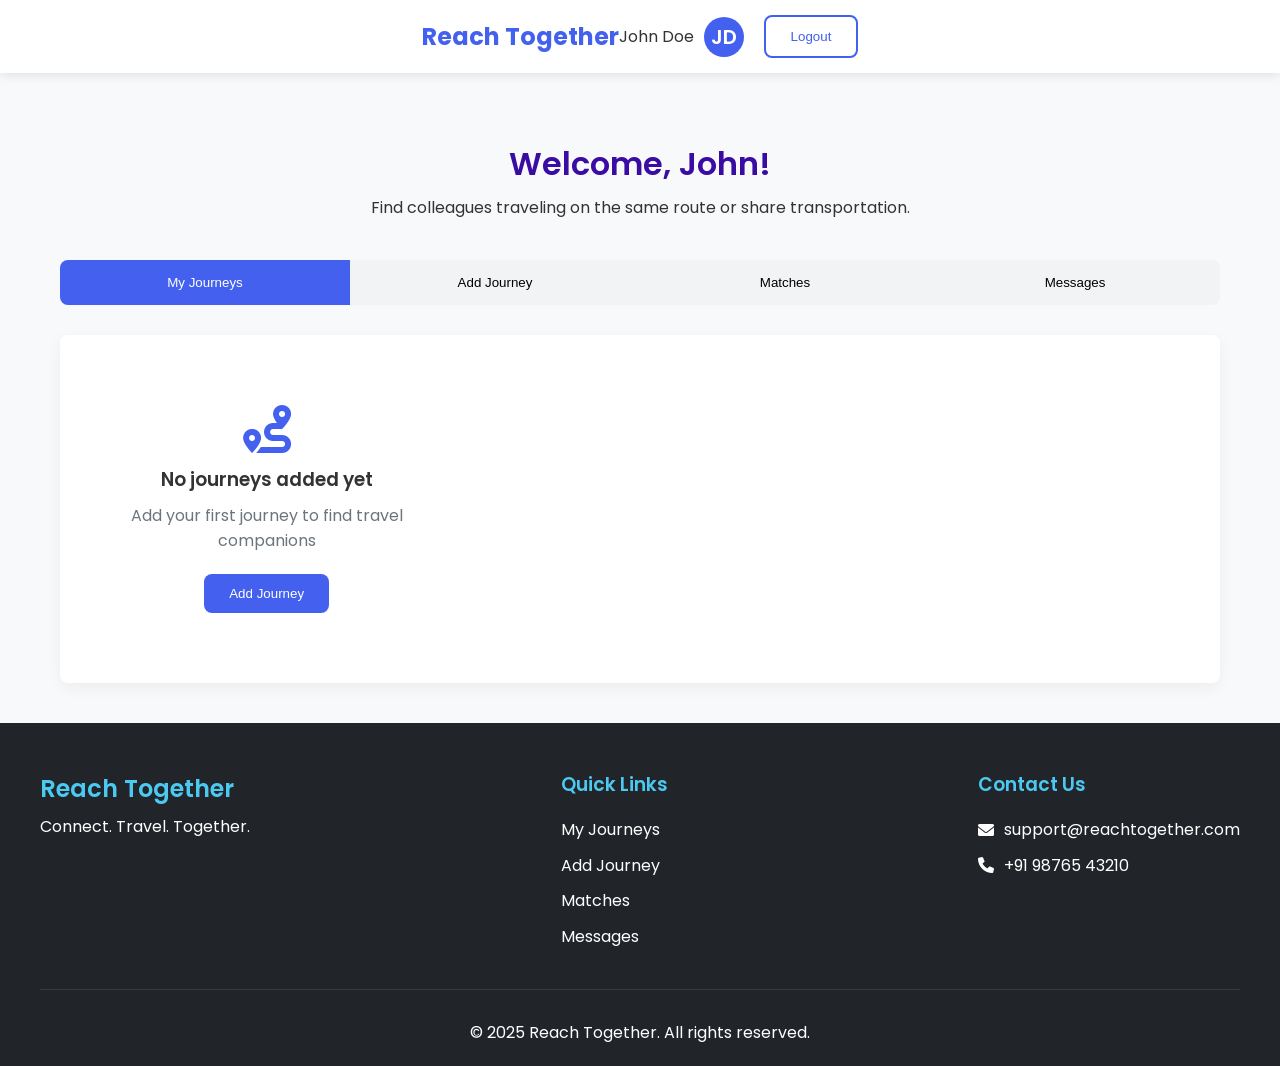
==== dashboard.html @ 0765d07a "added" ====
<!DOCTYPE html>
<html lang="en">
<head>
    <meta charset="UTF-8">
    <meta name="viewport" content="width=device-width, initial-scale=1.0">
    <title>Dashboard | Reach Together</title>
    <link rel="stylesheet" href="styles.css">
    <link rel="stylesheet" href="dashboard.css">
    <link rel="stylesheet" href="https://cdnjs.cloudflare.com/ajax/libs/font-awesome/6.0.0-beta3/css/all.min.css">
</head>
<body>
    <header class="dashboard-header">
        <div class="container">
            <nav>
                <div class="logo">
                    <h1>Reach Together</h1>
                </div>
                <div class="user-menu">
                    <div class="user-info">
                        <span id="userNameDisplay">John Doe</span>
                        <div class="user-avatar" id="userAvatar">JD</div>
                    </div>
                    <button id="logoutBtn" class="secondary-btn">Logout</button>
                </div>
            </nav>
        </div>
    </header>

    <main class="dashboard-main">
        <div class="container">
            <div class="dashboard-welcome">
                <h1>Welcome, <span id="welcomeName">John</span>!</h1>
                <p>Find colleagues traveling on the same route or share transportation.</p>
            </div>
            
            <div class="dashboard-tabs">
                <button class="tab-btn active" data-tab="my-journeys">My Journeys</button>
                <button class="tab-btn" data-tab="add-journey">Add Journey</button>
                <button class="tab-btn" data-tab="matches">Matches</button>
                <button class="tab-btn" data-tab="messages">Messages</button>
            </div>
            
            <div class="tab-content-container">
                <!-- My Journeys Tab -->
                <div class="tab-content active" id="my-journeys">
                    <div class="journey-list" id="journeyList">
                        <div class="empty-state">
                            <i class="fas fa-route"></i>
                            <h3>No journeys added yet</h3>
                            <p>Add your first journey to find travel companions</p>
                            <button class="primary-btn" id="addFirstJourneyBtn">Add Journey</button>
                        </div>
                        <!-- Journey cards will be added here dynamically -->
                    </div>
                </div>
                
                <!-- Add Journey Tab -->
                <div class="tab-content" id="add-journey">
                    <h2>Add New Journey</h2>
                    <form id="journeyForm">
                        <div class="form-group">
                            <label for="journeyType">Journey Type</label>
                            <select id="journeyType" required>
                                <option value="train">Train</option>
                                <option value="bus">Bus</option>
                                <option value="flight">Flight</option>
                            </select>
                        </div>
                        
                        <div class="form-group" id="pnrGroup">
                            <label for="pnrNumber">PNR Number</label>
                            <input type="text" id="pnrNumber" placeholder="Enter your PNR">
                            <small>For train journeys, this helps find exact matches</small>
                        </div>
                        
                        <div class="form-row">
                            <div class="form-group">
                                <label for="fromLocation">From</label>
                                <input type="text" id="fromLocation" required placeholder="Departure location">
                            </div>
                            
                            <div class="form-group">
                                <label for="toLocation">To</label>
                                <input type="text" id="toLocation" required placeholder="Arrival location">
                            </div>
                        </div>
                        
                        <div class="form-row">
                            <div class="form-group">
                                <label for="departureDate">Departure Date</label>
                                <input type="date" id="departureDate" required>
                            </div>
                            
                            <div class="form-group">
                                <label for="departureTime">Departure Time</label>
                                <input type="time" id="departureTime" required>
                            </div>
                        </div>
                        
                        <div class="form-group">
                            <label for="travelPreferences">Travel Preferences</label>
                            <div class="checkbox-group">
                                <label>
                                    <input type="checkbox" id="shareAuto"> 
                                    Willing to share auto/cab to/from station
                                </label>
                                <label>
                                    <input type="checkbox" id="womenOnly"> 
                                    Prefer women-only travel companion
                                </label>
                                <label>
                                    <input type="checkbox" id="luggageHelp"> 
                                    Need help with luggage
                                </label>
                            </div>
                        </div>
                        
                        <div class="form-group">
                            <label for="additionalNotes">Additional Notes</label>
                            <textarea id="additionalNotes" rows="3" placeholder="Add any additional information"></textarea>
                        </div>
                        
                        <button type="submit" class="primary-btn">Add Journey</button>
                    </form>
                </div>
                
                <!-- Matches Tab -->
                <div class="tab-content" id="matches">
                    <div class="filters">
                        <div class="filter-group">
                            <label>Journey Type</label>
                            <select id="matchFilterType">
                                <option value="all">All</option>
                                <option value="train">Train</option>
                                <option value="bus">Bus</option>
                                <option value="flight">Flight</option>
                            </select>
                        </div>
                        <div class="filter-group">
                            <label>Sort By</label>
                            <select id="matchSortBy">
                                <option value="date">Date</option>
                                <option value="match">Match %</option>
                            </select>
                        </div>
                    </div>
                    
                    <div class="matches-list" id="matchesList">
                        <div class="empty-state">
                            <i class="fas fa-user-friends"></i>
                            <h3>No matches found</h3>
                            <p>Add a journey first to find potential matches</p>
                        </div>
                        <!-- Match cards will be added here dynamically -->
                    </div>
                </div>
                
                <!-- Messages Tab -->
                <div class="tab-content" id="messages">
                    <div class="messages-container">
                        <div class="contacts-list">
                            <div class="contacts-header">
                                <h3>Contacts</h3>
                                <div class="search-box">
                                    <input type="text" placeholder="Search contacts">
                                    <i class="fas fa-search"></i>
                                </div>
                            </div>
                            
                            <div class="contacts" id="contactsList">
                                <div class="empty-state">
                                    <i class="fas fa-envelope"></i>
                                    <h3>No contacts yet</h3>
                                    <p>Your matched contacts will appear here</p>
                                </div>
                                <!-- Contact cards will be added here dynamically -->
                            </div>
                        </div>
                        
                        <div class="chat-area">
                            <div class="chat-header">
                                <h3>Select a contact to start chatting</h3>
                            </div>
                            
                            <div class="chat-messages" id="chatMessages">
                                <!-- Messages will be added here dynamically -->
                            </div>
                            
                            <div class="chat-input">
                                <textarea placeholder="Type a message..." id="messageInput"></textarea>
                                <button id="sendMessageBtn" class="primary-btn">
                                    <i class="fas fa-paper-plane"></i>
                                </button>
                            </div>
                        </div>
                    </div>
                </div>
            </div>
        </div>
    </main>

    <footer>
        <div class="footer-content">
            <div class="footer-logo">
                <h2>Reach Together</h2>
                <p>Connect. Travel. Together.</p>
            </div>
            <div class="footer-links">
                <h3>Quick Links</h3>
                <ul>
                    <li><a href="#my-journeys">My Journeys</a></li>
                    <li><a href="#add-journey">Add Journey</a></li>
                    <li><a href="#matches">Matches</a></li>
                    <li><a href="#messages">Messages</a></li>
                </ul>
            </div>
            <div class="footer-contact">
                <h3>Contact Us</h3>
                <p><i class="fas fa-envelope"></i> support@reachtogether.com</p>
                <p><i class="fas fa-phone"></i> +91 98765 43210</p>
            </div>
        </div>
        <div class="footer-bottom">
            <p>&copy; 2025 Reach Together. All rights reserved.</p>
        </div>
    </footer>

    <script src="dashboard.js"></script>
</body>
</html>
---- styles.css ----
/* Global Styles */
@import url('https://fonts.googleapis.com/css2?family=Poppins:wght@300;400;500;600;700&display=swap');

:root {
    --primary-color: #4361ee;
    --secondary-color: #3a0ca3;
    --accent-color: #4cc9f0;
    --text-dark: #333333;
    --text-light: #ffffff;
    --background-light: #f8f9fa;
    --background-dark: #212529;
    --success-color: #2ecc71;
    --danger-color: #e74c3c;
    --warning-color: #f39c12;
    --gray-light: #f1f3f5;
    --gray-medium: #ced4da;
    --gray-dark: #6c757d;
    --border-radius: 8px;
    --transition: all 0.3s ease;
}

* {
    margin: 0;
    padding: 0;
    box-sizing: border-box;
}

body {
    font-family: 'Poppins', sans-serif;
    line-height: 1.6;
    color: var(--text-dark);
    background-color: var(--background-light);
}

a {
    text-decoration: none;
    color: var(--primary-color);
    transition: var(--transition);
}

ul {
    list-style: none;
}

h1, h2, h3, h4 {
    font-weight: 600;
    line-height: 1.3;
}

section {
    padding: 80px 20px;
}

.container {
    max-width: 1200px;
    margin: 0 auto;
    padding: 0 20px;
}

/* Navigation */
header {
    background-color: var(--text-light);
    box-shadow: 0 2px 10px rgba(0, 0, 0, 0.1);
    position: sticky;
    top: 0;
    z-index: 1000;
}

nav {
    display: flex;
    justify-content: space-between;
    align-items: center;
    padding: 15px 50px;
    max-width: 1400px;
    margin: 0 auto;
}

.logo h1 {
    color: var(--primary-color);
    font-size: 24px;
    font-weight: 700;
}

.nav-links {
    display: flex;
    gap: 30px;
}

.nav-links a {
    color: var(--text-dark);
    font-weight: 500;
}

.nav-links a:hover,
.nav-links a.active {
    color: var(--primary-color);
}

.login-btn, .signup-btn {
    padding: 8px 20px;
    border-radius: var(--border-radius);
    font-weight: 500;
}

.login-btn {
    color: var(--primary-color);
    border: 2px solid var(--primary-color);
}

.signup-btn {
    background-color: var(--primary-color);
    color: var(--text-light) !important;
}

.login-btn:hover {
    background-color: rgba(67, 97, 238, 0.1);
}

.signup-btn:hover {
    background-color: var(--secondary-color);
}

.burger {
    display: none;
    cursor: pointer;
}

.burger div {
    width: 25px;
    height: 3px;
    background-color: var(--text-dark);
    margin: 5px;
    transition: var(--transition);
}

/* Hero Section */
.hero {
    display: flex;
    align-items: center;
    justify-content: space-between;
    min-height: calc(100vh - 70px);
    padding: 0 50px;
    background: linear-gradient(to right, #f8f9fa, #e9ecef);
}

.hero-content {
    flex: 1;
    max-width: 600px;
}

.hero-content h1 {
    font-size: 48px;
    color: var(--secondary-color);
    margin-bottom: 10px;
}

.hero-content h2 {
    font-size: 24px;
    color: var(--primary-color);
    margin-bottom: 20px;
}

.hero-content p {
    font-size: 18px;
    color: var(--gray-dark);
    margin-bottom: 30px;
}

.hero-buttons {
    display: flex;
    gap: 15px;
}

.primary-btn {
    background-color: var(--primary-color);
    color: var(--text-light);
    padding: 12px 25px;
    border-radius: var(--border-radius);
    font-weight: 500;
    border: none;
    cursor: pointer;
    display: inline-block;
    transition: var(--transition);
}

.secondary-btn {
    background-color: transparent;
    color: var(--primary-color);
    padding: 12px 25px;
    border-radius: var(--border-radius);
    font-weight: 500;
    border: 2px solid var(--primary-color);
    cursor: pointer;
    display: inline-block;
    transition: var(--transition);
}

.primary-btn:hover {
    background-color: var(--secondary-color);
}

.secondary-btn:hover {
    background-color: rgba(67, 97, 238, 0.1);
}

.hero-image {
    flex: 1;
    display: flex;
    justify-content: center;
    align-items: center;
    max-width: 600px;
}

.hero-image img {
    max-width: 100%;
    border-radius: 20px;
    box-shadow: 0 10px 30px rgba(0, 0, 0, 0.1);
}

/* How It Works Section */
.how-it-works {
    text-align: center;
    background-color: var(--text-light);
}

.how-it-works h2 {
    font-size: 36px;
    margin-bottom: 50px;
    color: var(--secondary-color);
}

.steps-container {
    display: flex;
    justify-content: center;
    flex-wrap: wrap;
    gap: 40px;
    max-width: 1200px;
    margin: 0 auto;
}

.step {
    flex: 1;
    min-width: 200px;
    max-width: 250px;
    padding: 20px;
    border-radius: var(--border-radius);
    background-color: var(--gray-light);
    box-shadow: 0 5px 15px rgba(0, 0, 0, 0.05);
    transition: var(--transition);
}

.step:hover {
    transform: translateY(-10px);
    box-shadow: 0 15px 30px rgba(0, 0, 0, 0.1);
}

.step-icon {
    font-size: 40px;
    color: var(--primary-color);
    margin-bottom: 15px;
}

.step h3 {
    margin-bottom: 10px;
    font-size: 20px;
}

/* Features Section */
.features {
    background-color: var(--gray-light);
    text-align: center;
}

.features h2 {
    font-size: 36px;
    margin-bottom: 50px;
    color: var(--secondary-color);
}

.features-grid {
    display: grid;
    grid-template-columns: repeat(auto-fit, minmax(250px, 1fr));
    gap: 30px;
    max-width: 1200px;
    margin: 0 auto;
}

.feature-card {
    background-color: var(--text-light);
    padding: 30px 20px;
    border-radius: var(--border-radius);
    box-shadow: 0 5px 15px rgba(0, 0, 0, 0.05);
    transition: var(--transition);
}

.feature-card:hover {
    transform: translateY(-5px);
    box-shadow: 0 10px 25px rgba(0, 0, 0, 0.1);
}

.feature-icon {
    font-size: 36px;
    color: var(--primary-color);
    margin-bottom: 20px;
}

.feature-card h3 {
    margin-bottom: 15px;
    font-size: 20px;
}

/* Authentication Sections */
.auth-section {
    min-height: 100vh;
    display: flex;
    justify-content: center;
    align-items: center;
    background-color: var(--text-light);
}

.auth-container {
    background-color: var(--gray-light);
    padding: 40px;
    border-radius: var(--border-radius);
    box-shadow: 0 10px 30px rgba(0, 0, 0, 0.1);
    width: 100%;
    max-width: 500px;
}

.auth-container h2 {
    text-align: center;
    margin-bottom: 30px;
    color: var(--secondary-color);
}

.form-group {
    margin-bottom: 20px;
}

.form-group label {
    display: block;
    margin-bottom: 8px;
    font-weight: 500;
}

.form-group input {
    width: 100%;
    padding: 12px 15px;
    border: 1px solid var(--gray-medium);
    border-radius: var(--border-radius);
    font-size: 16px;
    transition: var(--transition);
}

.form-group input:focus {
    border-color: var(--primary-color);
    outline: none;
    box-shadow: 0 0 0 3px rgba(67, 97, 238, 0.2);
}

.auth-container .primary-btn {
    width: 100%;
    margin-top: 10px;
}

.auth-redirect {
    margin-top: 20px;
    text-align: center;
}

/* About Section */
.about {
    background-color: var(--text-light);
}

.about h2 {
    font-size: 36px;
    margin-bottom: 50px;
    text-align: center;
    color: var(--secondary-color);
}

.about-content {
    display: flex;
    align-items: center;
    justify-content: space-between;
    gap: 50px;
    max-width: 1200px;
    margin: 0 auto;
}

.about-text {
    flex: 1;
}

.about-text p {
    margin-bottom: 20px;
    font-size: 16px;
}

.about-image {
    flex: 1;
    max-width: 500px;
}

.about-image img {
    width: 100%;
    border-radius: var(--border-radius);
    box-shadow: 0 10px 30px rgba(0, 0, 0, 0.1);
}

/* Footer */
footer {
    background-color: var(--background-dark);
    color: var(--text-light);
    padding: 50px 20px 20px;
}

.footer-content {
    display: flex;
    justify-content: space-between;
    flex-wrap: wrap;
    gap: 40px;
    max-width: 1200px;
    margin: 0 auto;
}

.footer-logo h2 {
    color: var(--accent-color);
    margin-bottom: 10px;
}

.footer-links h3,
.footer-contact h3 {
    margin-bottom: 20px;
    color: var(--accent-color);
}

.footer-links ul li {
    margin-bottom: 10px;
}

.footer-links a {
    color: var(--text-light);
}

.footer-links a:hover {
    color: var(--accent-color);
}

.footer-contact p {
    margin-bottom: 10px;
    display: flex;
    align-items: center;
    gap: 10px;
}

.footer-bottom {
    text-align: center;
    padding-top: 30px;
    margin-top: 30px;
    border-top: 1px solid rgba(255, 255, 255, 0.1);
    max-width: 1200px;
    margin: 30px auto 0;
}

/* Dashboard Styles (for later implementation) */
.dashboard {
    display: none; /* Initially hidden, will be shown after login */
    padding: 30px;
    max-width: 1200px;
    margin: 0 auto;
}

.dashboard-header {
    display: flex;
    justify-content: space-between;
    align-items: center;
    margin-bottom: 30px;
}

.user-info {
    display: flex;
    align-items: center;
    gap: 15px;
}

.user-avatar {
    width: 50px;
    height: 50px;
    border-radius: 50%;
    background-color: var(--primary-color);
    display: flex;
    align-items: center;
    justify-content: center;
    color: var(--text-light);
    font-weight: 600;
    font-size: 20px;
}

.dashboard-controls {
    display: flex;
    gap: 15px;
}

.dashboard-tabs {
    display: flex;
    background-color: var(--gray-light);
    border-radius: var(--border-radius);
    overflow: hidden;
    margin-bottom: 30px;
}

.tab-btn {
    flex: 1;
    padding: 15px;
    text-align: center;
    background-color: transparent;
    border: none;
    cursor: pointer;
    font-weight: 500;
    transition: var(--transition);
}

.tab-btn.active {
    background-color: var(--primary-color);
    color: var(--text-light);
}

.tab-content {
    background-color: var(--text-light);
    border-radius: var(--border-radius);
    padding: 30px;
    box-shadow: 0 5px 15px rgba(0, 0, 0, 0.05);
}

/* Responsive Design */
@media screen and (max-width: 1024px) {
    .hero {
        flex-direction: column;
        text-align: center;
        padding: 50px 20px;
    }

    .hero-content {
        margin-bottom: 50px;
    }

    .about-content {
        flex-direction: column;
    }

    .about-text {
        order: 2;
    }

    .about-image {
        order: 1;
        margin-bottom: 30px;
    }
}

@media screen and (max-width: 768px) {
    nav {
        padding: 15px 20px;
    }

    .nav-links {
        position: absolute;
        right: 0;
        top: 70px;
        background-color: var(--text-light);
        height: calc(100vh - 70px);
        width: 0;
        flex-direction: column;
        align-items: center;
        justify-content: flex-start;
        padding-top: 40px;
        overflow-x: hidden;
        transition: var(--transition);
        box-shadow: -5px 0 15px rgba(0, 0, 0, 0.1);
    }

    .nav-links.active {
        width: 250px;
    }

    .burger {
        display: block;
    }

    .features-grid,
    .footer-content {
        grid-template-columns: 1fr;
    }
}

@media screen and (max-width: 480px) {
    .hero-content h1 {
        font-size: 36px;
    }

    .hero-content h2 {
        font-size: 20px;
    }

    .hero-buttons {
        flex-direction: column;
    }

    .how-it-works h2,
    .features h2,
    .about h2 {
        font-size: 28px;
    }

    .auth-container {
        padding: 30px 20px;
    }
}
---- dashboard.css ----
/* Dashboard Specific Styles */

:root {
    --primary-color: #4361ee;
    --secondary-color: #3a0ca3;
    --accent-color: #4cc9f0;
    --text-dark: #333333;
    --text-light: #ffffff;
    --background-light: #f8f9fa;
    --background-dark: #212529;
    --success-color: #2ecc71;
    --danger-color: #e74c3c;
    --warning-color: #f39c12;
    --gray-light: #f1f3f5;
    --gray-medium: #ced4da;
    --gray-dark: #6c757d;
    --border-radius: 8px;
    --transition: all 0.3s ease;
}

/* Dashboard Header */
.dashboard-header {
    background-color: var(--text-light);
    box-shadow: 0 2px 10px rgba(0, 0, 0, 0.1);
    position: sticky;
    top: 0;
    z-index: 1000;
}

.dashboard-header nav {
    display: flex;
    justify-content: space-between;
    padding: 15px 0;
}

.user-menu {
    display: flex;
    align-items: center;
    gap: 20px;
}

.user-info {
    display: flex;
    align-items: center;
    gap: 10px;
}

.user-avatar {
    width: 40px;
    height: 40px;
    border-radius: 50%;
    background-color: var(--primary-color);
    color: var(--text-light);
    display: flex;
    align-items: center;
    justify-content: center;
    font-weight: 600;
}

/* Dashboard Main Content */
.dashboard-main {
    padding: 40px 0;
    min-height: calc(100vh - 70px - 300px); /* Subtract header and footer heights */
}

.dashboard-welcome {
    margin-bottom: 40px;
    text-align: center;
}

.dashboard-welcome h1 {
    color: var(--secondary-color);
    margin-bottom: 10px;
}

/* Tabs Navigation */
.dashboard-tabs {
    display: flex;
    background-color: var(--gray-light);
    border-radius: var(--border-radius);
    overflow: hidden;
    margin-bottom: 30px;
}

.tab-btn {
    flex: 1;
    padding: 15px;
    text-align: center;
    background-color: transparent;
    border: none;
    cursor: pointer;
    font-weight: 500;
    transition: var(--transition);
}

.tab-btn:hover {
    background-color: rgba(67, 97, 238, 0.1);
}

.tab-btn.active {
    background-color: var(--primary-color);
    color: var(--text-light);
}

/* Tab Content */
.tab-content {
    display: none;
    background-color: var(--text-light);
    border-radius: var(--border-radius);
    padding: 30px;
    box-shadow: 0 5px 15px rgba(0, 0, 0, 0.05);
}

.tab-content.active {
    display: block;
}

/* Forms */
.form-row {
    display: flex;
    gap: 20px;
    margin-bottom: 20px;
}

.form-row .form-group {
    flex: 1;
}

select {
    width: 100%;
    padding: 12px 15px;
    border: 1px solid var(--gray-medium);
    border-radius: var(--border-radius);
    font-size: 16px;
    background-color: var(--text-light);
    transition: var(--transition);
}

select:focus {
    border-color: var(--primary-color);
    outline: none;
    box-shadow: 0 0 0 3px rgba(67, 97, 238, 0.2);
}

textarea {
    width: 100%;
    padding: 12px 15px;
    border: 1px solid var(--gray-medium);
    border-radius: var(--border-radius);
    font-size: 16px;
    resize: vertical;
    min-height: 100px;
    font-family: inherit;
    transition: var(--transition);
}

textarea:focus {
    border-color: var(--primary-color);
    outline: none;
    box-shadow: 0 0 0 3px rgba(67, 97, 238, 0.2);
}

.checkbox-group {
    display: flex;
    flex-direction: column;
    gap: 10px;
}

.checkbox-group label {
    display: flex;
    align-items: center;
    gap: 10px;
    cursor: pointer;
}

small {
    color: var(--gray-dark);
    font-size: 14px;
}

/* Journey Cards */
.journey-list {
    display: grid;
    grid-template-columns: repeat(auto-fill, minmax(300px, 1fr));
    gap: 20px;
}

.journey-card {
    background-color: var(--gray-light);
    border-radius: var(--border-radius);
    padding: 20px;
    box-shadow: 0 5px 15px rgba(0, 0, 0, 0.05);
    transition: var(--transition);
}

.journey-card:hover {
    transform: translateY(-5px);
    box-shadow: 0 10px 25px rgba(0, 0, 0, 0.1);
}

.journey-card .journey-header {
    display: flex;
    justify-content: space-between;
    align-items: center;
    margin-bottom: 15px;
}

.journey-card .journey-type {
    background-color: var(--primary-color);
    color: var(--text-light);
    padding: 5px 10px;
    border-radius: 20px;
    font-size: 14px;
}

.journey-card .journey-route {
    display: flex;
    align-items: center;
    gap: 10px;
    margin-bottom: 15px;
    font-size: 18px;
    font-weight: 500;
}

.journey-card .journey-route i {
    color: var(--gray-dark);
}

.journey-card .journey-details {
    font-size: 14px;
    color: var(--gray-dark);
    margin-bottom: 15px;
}

.journey-card .journey-details p {
    margin-bottom: 5px;
}

.journey-card .journey-actions {
    display: flex;
    justify-content: space-between;
}

/* Matches List */
.filters {
    display: flex;
    gap: 20px;
    margin-bottom: 20px;
    background-color: var(--gray-light);
    padding: 15px;
    border-radius: var(--border-radius);
}

.filter-group {
    display: flex;
    align-items: center;
    gap: 10px;
}

.filter-group label {
    font-weight: 500;
}

.filter-group select {
    padding: 8px 15px;
}

.matches-list {
    display: grid;
    grid-template-columns: repeat(auto-fill, minmax(300px, 1fr));
    gap: 20px;
}

.match-card {
    background-color: var(--gray-light);
    border-radius: var(--border-radius);
    padding: 20px;
    box-shadow: 0 5px 15px rgba(0, 0, 0, 0.05);
    transition: var(--transition);
}

.match-card:hover {
    transform: translateY(-5px);
    box-shadow: 0 10px 25px rgba(0, 0, 0, 0.1);
}

.match-card .match-header {
    display: flex;
    justify-content: space-between;
    align-items: center;
    margin-bottom: 15px;
}

.match-card .match-percentage {
    background-color: var(--success-color);
    color: var(--text-light);
    padding: 5px 10px;
    border-radius: 20px;
    font-size: 14px;
    font-weight: 500;
}

.match-card .match-user {
    display: flex;
    align-items: center;
    gap: 10px;
    margin-bottom: 15px;
}

.match-card .match-user-avatar {
    width: 40px;
    height: 40px;
    border-radius: 50%;
    background-color: var(--primary-color);
    color: var(--text-light);
    display: flex;
    align-items: center;
    justify-content: center;
    font-weight: 600;
}

.match-card .match-journey {
    margin-bottom: 15px;
}

.match-card .match-journey-title {
    font-weight: 500;
    margin-bottom: 5px;
}

.match-card .match-journey-details {
    font-size: 14px;
    color: var(--gray-dark);
}

.match-card .match-info {
    margin-bottom: 15px;
}

.match-card .match-info-title {
    font-weight: 500;
    margin-bottom: 5px;
}

.match-card .match-info-details {
    font-size: 14px;
    color: var(--gray-dark);
}

.match-card .match-actions {
    display: flex;
    justify-content: space-between;
}

/* Messages Tab */
.messages-container {
    display: flex;
    height: 600px;
    border-radius: var(--border-radius);
    overflow: hidden;
    box-shadow: 0 5px 15px rgba(0, 0, 0, 0.05);
}

.contacts-list {
    width: 30%;
    background-color: var(--gray-light);
    border-right: 1px solid var(--gray-medium);
    display: flex;
    flex-direction: column;
}

.contacts-header {
    padding: 15px;
    border-bottom: 1px solid var(--gray-medium);
}

.contacts-header h3 {
    margin-bottom: 10px;
}

.search-box {
    position: relative;
}

.search-box input {
    width: 100%;
    padding: 10px 15px;
    padding-right: 40px;
    border: 1px solid var(--gray-medium);
    border-radius: var(--border-radius);
}

.search-box i {
    position: absolute;
    right: 15px;
    top: 50%;
    transform: translateY(-50%);
    color: var(--gray-dark);
}

.contacts {
    flex: 1;
    overflow-y: auto;
    padding: 15px;
}

.contact-card {
    display: flex;
    align-items: center;
    gap: 10px;
    padding: 10px;
    border-radius: var(--border-radius);
    cursor: pointer;
    transition: var(--transition);
}

.contact-card:hover {
    background-color: rgba(67, 97, 238, 0.1);
}

.contact-card.active {
    background-color: rgba(67, 97, 238, 0.2);
}

.contact-avatar {
    width: 40px;
    height: 40px;
    border-radius: 50%;
    background-color: var(--primary-color);
    color: var(--text-light);
    display: flex;
    align-items: center;
    justify-content: center;
    font-weight: 600;
}

.contact-info {
    flex: 1;
}

.contact-name {
    font-weight: 500;
}

.contact-preview {
    font-size: 14px;
    color: var(--gray-dark);
    white-space: nowrap;
    overflow: hidden;
    text-overflow: ellipsis;
    max-width: 150px;
}

.contact-time {
    font-size: 12px;
    color: var(--gray-dark);
}

.chat-area {
    flex: 1;
    display: flex;
    flex-direction: column;
}

.chat-header {
    padding: 15px;
    border-bottom: 1px solid var(--gray-medium);
    background-color: var(--text-light);
}

.chat-messages {
    flex: 1;
    padding: 15px;
    overflow-y: auto;
    background-color: var(--background-light);
    display: flex;
    flex-direction: column;
    gap: 15px;
}

.message {
    max-width: 70%;
    padding: 10px 15px;
    border-radius: 15px;
    position: relative;
}

.message.sent {
    align-self: flex-end;
    background-color: var(--primary-color);
    color: var(--text-light);
    border-bottom-right-radius: 0;
}

.message.received {
    align-self: flex-start;
    background-color: var(--gray-light);
    border-bottom-left-radius: 0;
}

.message-time {
    font-size: 12px;
    color: var(--gray-dark);
    text-align: right;
    margin-top: 5px;
}

.message.sent .message-time {
    color: rgba(255, 255, 255, 0.8);
}

.chat-input {
    padding: 15px;
    border-top: 1px solid var(--gray-medium);
    background-color: var(--text-light);
    display: flex;
    gap: 10px;
}

.chat-input textarea {
    flex: 1;
    min-height: 50px;
    max-height: 100px;
}

.chat-input button {
    width: 50px;
    height: 50px;
    border-radius: 50%;
    display: flex;
    align-items: center;
    justify-content: center;
    padding: 0;
}

/* Empty States */
.empty-state {
    display: flex;
    flex-direction: column;
    align-items: center;
    justify-content: center;
    padding: 40px 20px;
    text-align: center;
    color: var(--gray-dark);
}

.empty-state i {
    font-size: 48px;
    margin-bottom: 15px;
    color: var(--primary-color);
}

.empty-state h3 {
    margin-bottom: 10px;
    color: var(--text-dark);
}

.empty-state p {
    margin-bottom: 20px;
}

/* Responsive */
@media screen and (max-width: 768px) {
    .form-row {
        flex-direction: column;
        gap: 0;
    }
    
    .messages-container {
        flex-direction: column;
        height: auto;
    }
    
    .contacts-list {
        width: 100%;
        height: 300px;
    }
    
    .chat-area {
        height: 500px;
    }
    
    .journey-list,
    .matches-list {
        grid-template-columns: 1fr;
    }
}
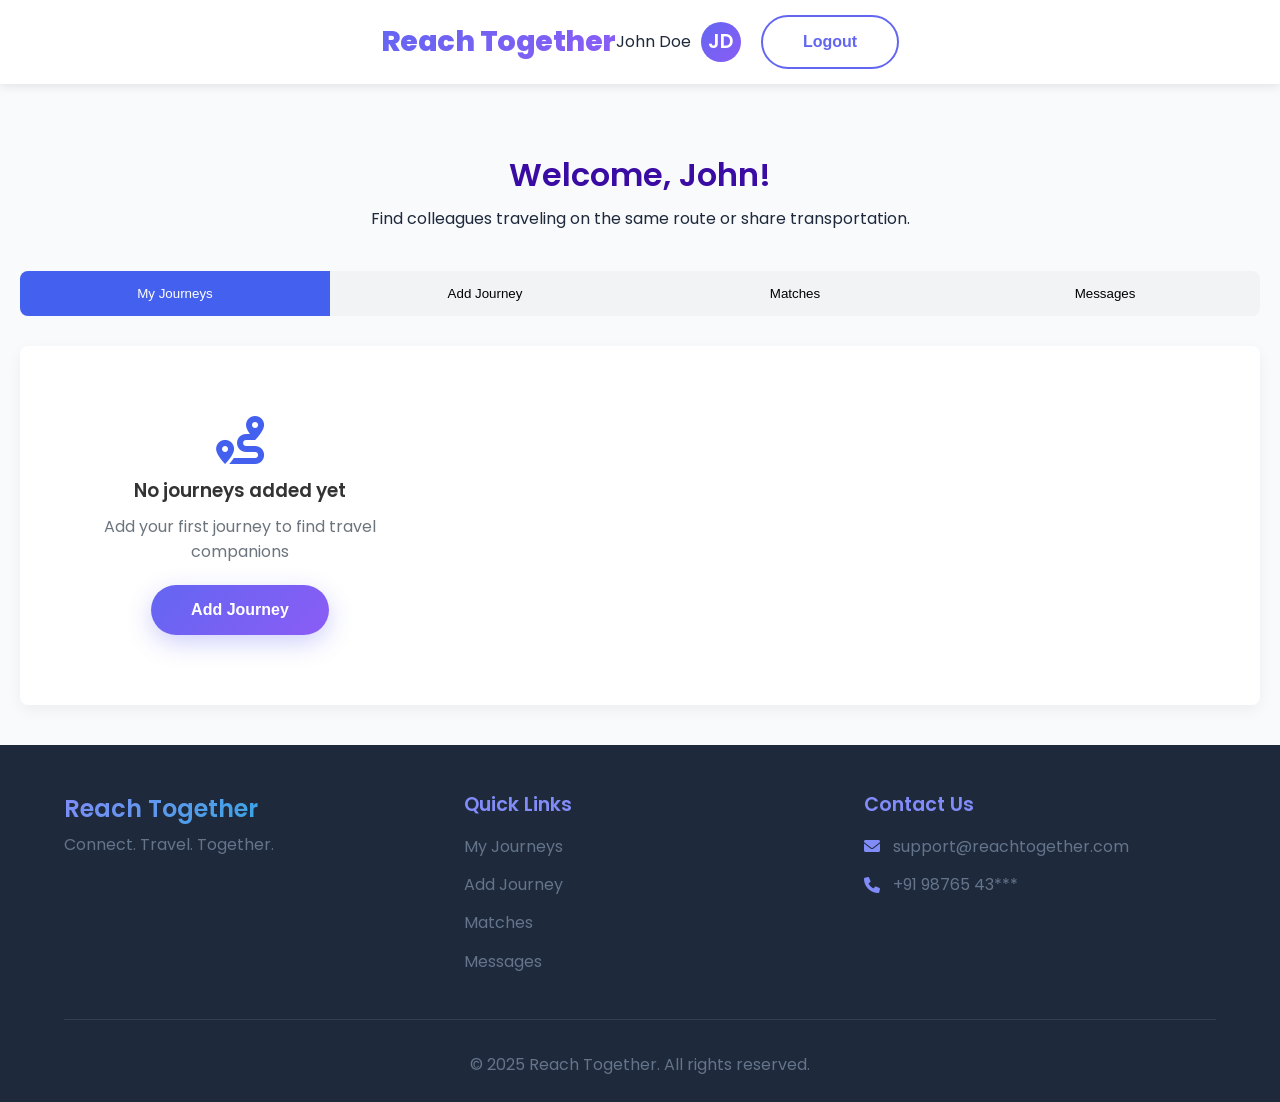
==== commit a0a432d7: "Refactor dashboard.html structure and UI elements The dashboard HTML structure has been updated, inc" ====
--- a/dashboard.html
+++ b/dashboard.html
@@ -50,7 +50,6 @@
                             <p>Add your first journey to find travel companions</p>
                             <button class="primary-btn" id="addFirstJourneyBtn">Add Journey</button>
                         </div>
-                        <!-- Journey cards will be added here dynamically -->
                     </div>
                 </div>
                 
@@ -151,7 +150,6 @@
                             <h3>No matches found</h3>
                             <p>Add a journey first to find potential matches</p>
                         </div>
-                        <!-- Match cards will be added here dynamically -->
                     </div>
                 </div>
                 
@@ -173,7 +171,6 @@
                                     <h3>No contacts yet</h3>
                                     <p>Your matched contacts will appear here</p>
                                 </div>
-                                <!-- Contact cards will be added here dynamically -->
                             </div>
                         </div>
                         
@@ -183,7 +180,6 @@
                             </div>
                             
                             <div class="chat-messages" id="chatMessages">
-                                <!-- Messages will be added here dynamically -->
                             </div>
                             
                             <div class="chat-input">
@@ -217,7 +213,7 @@
             <div class="footer-contact">
                 <h3>Contact Us</h3>
                 <p><i class="fas fa-envelope"></i> support@reachtogether.com</p>
-                <p><i class="fas fa-phone"></i> +91 98765 43210</p>
+                <p><i class="fas fa-phone"></i> +91 98765 43***</p>
             </div>
         </div>
         <div class="footer-bottom">
@@ -225,6 +221,7 @@
         </div>
     </footer>
 
+    <!-- Theme toggle moved to main page; dashboard reads saved theme from localStorage -->
     <script src="dashboard.js"></script>
 </body>
-</html>+</html>
--- a/styles.css
+++ b/styles.css
@@ -1,22 +1,71 @@
-/* Global Styles */
-@import url('https://fonts.googleapis.com/css2?family=Poppins:wght@300;400;500;600;700&display=swap');
+/* Enhanced Reach Together Styles */
+@import url('https://fonts.googleapis.com/css2?family=Poppins:wght@300;400;500;600;700;800&display=swap');
 
 :root {
-    --primary-color: #4361ee;
-    --secondary-color: #3a0ca3;
-    --accent-color: #4cc9f0;
-    --text-dark: #333333;
-    --text-light: #ffffff;
-    --background-light: #f8f9fa;
-    --background-dark: #212529;
-    --success-color: #2ecc71;
-    --danger-color: #e74c3c;
-    --warning-color: #f39c12;
-    --gray-light: #f1f3f5;
-    --gray-medium: #ced4da;
-    --gray-dark: #6c757d;
-    --border-radius: 8px;
-    --transition: all 0.3s ease;
+    --primary: #6366f1;
+    --primary-dark: #4f46e5;
+    --primary-light: #818cf8;
+    --secondary: #8b5cf6;
+    --accent: #06b6d4;
+    --success: #10b981;
+    --danger: #ef4444;
+    --warning: #f59e0b;
+    --dark: #1e293b;
+    --light: #f8fafc;
+    --gray: #64748b;
+    --gray-light: #e2e8f0;
+    --white: #ffffff;
+    --shadow: 0 10px 40px rgba(99, 102, 241, 0.1);
+    --shadow-lg: 0 20px 60px rgba(99, 102, 241, 0.15);
+}
+
+/* Dark Mode Variables */
+body.dark-mode {
+    --dark: #f8fafc;
+    --light: #0f172a;
+    --gray: #cbd5e1;
+    --gray-light: #1e293b;
+    --white: #1e293b;
+    --shadow: 0 10px 40px rgba(0, 0, 0, 0.3);
+    --shadow-lg: 0 20px 60px rgba(0, 0, 0, 0.4);
+}
+
+body.dark-mode {
+    background: #0f172a;
+    color: #f8fafc;
+}
+
+body.dark-mode .bg-animation {
+    opacity: 0.03;
+}
+
+/* Preserve footer appearance from light mode when dark-mode is active */
+body.dark-mode footer,
+body.dark-mode .footer-content,
+body.dark-mode .footer-bottom {
+    background: #1e293b; /* same as light-mode var(--dark) */
+    color: #ffffff; /* same as light-mode var(--white) */
+}
+
+body.dark-mode .footer-links a {
+    color: #64748b; /* same as light-mode var(--gray) */
+}
+
+body.dark-mode .footer-logo p,
+body.dark-mode .footer-contact p {
+    color: #64748b; /* keep description/contact text same as light mode */
+}
+
+body.dark-mode header {
+    background: rgba(30, 41, 59, 0.95);
+}
+
+body.dark-mode .nav-links a {
+    color: #cbd5e1;
+}
+
+body.dark-mode .hero::before {
+    opacity: 0.05;
 }
 
 * {
@@ -28,14 +77,15 @@
 body {
     font-family: 'Poppins', sans-serif;
     line-height: 1.6;
-    color: var(--text-dark);
-    background-color: var(--background-light);
+    color: var(--dark);
+    background: var(--light);
+    overflow-x: hidden;
 }
 
 a {
     text-decoration: none;
-    color: var(--primary-color);
-    transition: var(--transition);
+    color: var(--primary);
+    transition: all 0.3s ease;
 }
 
 ul {
@@ -48,345 +98,656 @@
 }
 
 section {
-    padding: 80px 20px;
+    padding: 5rem 5%;
 }
 
 .container {
-    max-width: 1200px;
+    max-width: 1400px;
     margin: 0 auto;
     padding: 0 20px;
 }
 
-/* Navigation */
+/* Animated Background */
+.bg-animation {
+    position: fixed;
+    top: 0;
+    left: 0;
+    width: 100%;
+    height: 100%;
+    z-index: -1;
+    background: linear-gradient(135deg, #667eea 0%, #764ba2 100%);
+    opacity: 0.05;
+}
+
+.bg-animation::before {
+    content: '';
+    position: absolute;
+    width: 200%;
+    height: 200%;
+    top: -50%;
+    left: -50%;
+    background: radial-gradient(circle, rgba(99, 102, 241, 0.1) 1px, transparent 1px);
+    background-size: 50px 50px;
+    animation: moveBackground 20s linear infinite;
+}
+
+@keyframes moveBackground {
+    0% { transform: translate(0, 0); }
+    100% { transform: translate(50px, 50px); }
+}
+
+/* Header */
 header {
-    background-color: var(--text-light);
-    box-shadow: 0 2px 10px rgba(0, 0, 0, 0.1);
+    background: rgba(255, 255, 255, 0.95);
+    backdrop-filter: blur(10px);
+    box-shadow: 0 2px 20px rgba(0, 0, 0, 0.05);
     position: sticky;
     top: 0;
     z-index: 1000;
+    transition: all 0.3s ease;
+}
+
+header.scrolled {
+    box-shadow: 0 5px 30px rgba(0, 0, 0, 0.1);
 }
 
 nav {
     display: flex;
     justify-content: space-between;
     align-items: center;
-    padding: 15px 50px;
+    padding: 1.2rem 5%;
     max-width: 1400px;
     margin: 0 auto;
 }
 
 .logo h1 {
-    color: var(--primary-color);
-    font-size: 24px;
-    font-weight: 700;
+    background: linear-gradient(135deg, var(--primary), var(--secondary));
+    -webkit-background-clip: text;
+    -webkit-text-fill-color: transparent;
+    background-clip: text;
+    font-size: 1.8rem;
+    font-weight: 800;
+    letter-spacing: -0.5px;
 }
 
 .nav-links {
     display: flex;
-    gap: 30px;
+    gap: 2rem;
+    list-style: none;
+    align-items: center;
 }
 
 .nav-links a {
-    color: var(--text-dark);
+    text-decoration: none;
+    color: var(--dark);
     font-weight: 500;
-}
-
-.nav-links a:hover,
-.nav-links a.active {
-    color: var(--primary-color);
-}
-
-.login-btn, .signup-btn {
-    padding: 8px 20px;
-    border-radius: var(--border-radius);
-    font-weight: 500;
+    transition: all 0.3s ease;
+    position: relative;
+}
+
+.nav-links a::after {
+    content: '';
+    position: absolute;
+    bottom: -5px;
+    left: 0;
+    width: 0;
+    height: 2px;
+    background: var(--primary);
+    transition: width 0.3s ease;
+}
+
+.nav-links a:hover::after,
+.nav-links a.active::after {
+    width: 100%;
 }
 
 .login-btn {
-    color: var(--primary-color);
-    border: 2px solid var(--primary-color);
+    padding: 0.6rem 1.5rem !important;
+    border: 2px solid var(--primary);
+    border-radius: 25px;
+    color: var(--primary) !important;
+    transition: all 0.3s ease;
+}
+
+.login-btn:hover {
+    background: var(--primary);
+    color: var(--white) !important;
+    transform: translateY(-2px);
+    box-shadow: 0 5px 15px rgba(99, 102, 241, 0.3);
+}
+
+.login-btn::after {
+    display: none;
 }
 
 .signup-btn {
-    background-color: var(--primary-color);
-    color: var(--text-light) !important;
-}
-
-.login-btn:hover {
-    background-color: rgba(67, 97, 238, 0.1);
+    padding: 0.6rem 1.5rem !important;
+    background: linear-gradient(135deg, var(--primary), var(--secondary));
+    color: var(--white) !important;
+    border-radius: 25px;
+    transition: all 0.3s ease;
+    box-shadow: 0 4px 15px rgba(99, 102, 241, 0.3);
 }
 
 .signup-btn:hover {
-    background-color: var(--secondary-color);
-}
-
+    transform: translateY(-2px);
+    box-shadow: 0 6px 20px rgba(99, 102, 241, 0.4);
+}
+
+.signup-btn::after {
+    display: none;
+}
+
+/* Burger Menu */
 .burger {
     display: none;
     cursor: pointer;
+    z-index: 1001;
 }
 
 .burger div {
     width: 25px;
     height: 3px;
-    background-color: var(--text-dark);
+    background: var(--dark);
     margin: 5px;
-    transition: var(--transition);
+    transition: all 0.3s ease;
+    border-radius: 3px;
+}
+
+/* Dark Mode Toggle */
+.theme-toggle {
+    width: 60px;
+    height: 30px;
+    background: var(--gray-light);
+    border-radius: 30px;
+    position: relative;
+    cursor: pointer;
+    transition: all 0.3s ease;
+    border: 2px solid var(--gray-light);
+}
+
+.theme-toggle:hover {
+    transform: scale(1.05);
+}
+
+.theme-toggle-slider {
+    width: 24px;
+    height: 24px;
+    background: linear-gradient(135deg, var(--primary), var(--secondary));
+    border-radius: 50%;
+    position: absolute;
+    top: 1px;
+    left: 2px;
+    transition: all 0.3s ease;
+    display: flex;
+    align-items: center;
+    justify-content: center;
+    color: var(--white);
+    font-size: 0.7rem;
+    box-shadow: 0 2px 8px rgba(99, 102, 241, 0.3);
+}
+
+body.dark-mode .theme-toggle {
+    background: #1e293b;
+    border-color: #1e293b;
+}
+
+body.dark-mode .theme-toggle-slider {
+    left: 32px;
+    background: linear-gradient(135deg, #fbbf24, #f59e0b);
+    box-shadow: 0 2px 8px rgba(251, 191, 36, 0.3);
 }
 
 /* Hero Section */
 .hero {
-    display: flex;
-    align-items: center;
-    justify-content: space-between;
-    min-height: calc(100vh - 70px);
-    padding: 0 50px;
-    background: linear-gradient(to right, #f8f9fa, #e9ecef);
+    min-height: 90vh;
+    display: flex;
+    align-items: center;
+    padding: 4rem 5%;
+    gap: 4rem;
+    position: relative;
+    overflow: hidden;
+}
+
+.hero::before {
+    content: '';
+    position: absolute;
+    top: -50%;
+    right: -20%;
+    width: 600px;
+    height: 600px;
+    background: linear-gradient(135deg, var(--primary), var(--secondary));
+    opacity: 0.1;
+    border-radius: 50%;
+    filter: blur(80px);
+    animation: float 6s ease-in-out infinite;
+}
+
+@keyframes float {
+    0%, 100% { transform: translateY(0) rotate(0deg); }
+    50% { transform: translateY(-30px) rotate(5deg); }
 }
 
 .hero-content {
     flex: 1;
-    max-width: 600px;
+    animation: slideInLeft 0.8s ease;
+}
+
+@keyframes slideInLeft {
+    from {
+        opacity: 0;
+        transform: translateX(-50px);
+    }
+    to {
+        opacity: 1;
+        transform: translateX(0);
+    }
 }
 
 .hero-content h1 {
-    font-size: 48px;
-    color: var(--secondary-color);
-    margin-bottom: 10px;
+    font-size: 3.5rem;
+    font-weight: 800;
+    background: linear-gradient(135deg, var(--primary), var(--secondary));
+    -webkit-background-clip: text;
+    -webkit-text-fill-color: transparent;
+    background-clip: text;
+    margin-bottom: 1rem;
+    line-height: 1.2;
 }
 
 .hero-content h2 {
-    font-size: 24px;
-    color: var(--primary-color);
-    margin-bottom: 20px;
+    font-size: 1.8rem;
+    color: var(--gray);
+    font-weight: 600;
+    margin-bottom: 1.5rem;
 }
 
 .hero-content p {
-    font-size: 18px;
-    color: var(--gray-dark);
-    margin-bottom: 30px;
+    font-size: 1.1rem;
+    color: var(--gray);
+    margin-bottom: 2rem;
+    line-height: 1.8;
 }
 
 .hero-buttons {
     display: flex;
-    gap: 15px;
+    gap: 1rem;
+    flex-wrap: wrap;
+}
+
+.primary-btn, .secondary-btn {
+    padding: 1rem 2.5rem;
+    border-radius: 30px;
+    font-weight: 600;
+    cursor: pointer;
+    transition: all 0.3s ease;
+    border: none;
+    font-size: 1rem;
+    text-decoration: none;
+    display: inline-block;
 }
 
 .primary-btn {
-    background-color: var(--primary-color);
-    color: var(--text-light);
-    padding: 12px 25px;
-    border-radius: var(--border-radius);
-    font-weight: 500;
-    border: none;
-    cursor: pointer;
-    display: inline-block;
-    transition: var(--transition);
+    background: linear-gradient(135deg, var(--primary), var(--secondary));
+    color: var(--white);
+    box-shadow: 0 8px 25px rgba(99, 102, 241, 0.3);
+}
+
+.primary-btn:hover {
+    transform: translateY(-3px);
+    box-shadow: 0 12px 35px rgba(99, 102, 241, 0.4);
 }
 
 .secondary-btn {
-    background-color: transparent;
-    color: var(--primary-color);
-    padding: 12px 25px;
-    border-radius: var(--border-radius);
-    font-weight: 500;
-    border: 2px solid var(--primary-color);
-    cursor: pointer;
-    display: inline-block;
-    transition: var(--transition);
-}
-
-.primary-btn:hover {
-    background-color: var(--secondary-color);
+    background: var(--white);
+    color: var(--primary);
+    border: 2px solid var(--primary);
 }
 
 .secondary-btn:hover {
-    background-color: rgba(67, 97, 238, 0.1);
+    background: var(--primary);
+    color: var(--white);
+    transform: translateY(-3px);
+    box-shadow: 0 8px 25px rgba(99, 102, 241, 0.3);
 }
 
 .hero-image {
     flex: 1;
-    display: flex;
-    justify-content: center;
-    align-items: center;
-    max-width: 600px;
+    animation: slideInRight 0.8s ease;
+    position: relative;
+}
+
+@keyframes slideInRight {
+    from {
+        opacity: 0;
+        transform: translateX(50px);
+    }
+    to {
+        opacity: 1;
+        transform: translateX(0);
+    }
 }
 
 .hero-image img {
-    max-width: 100%;
-    border-radius: 20px;
-    box-shadow: 0 10px 30px rgba(0, 0, 0, 0.1);
+    width: 100%;
+    border-radius: 30px;
+    box-shadow: var(--shadow-lg);
+    transition: transform 0.3s ease;
+}
+
+.hero-image:hover img {
+    transform: scale(1.02);
 }
 
 /* How It Works Section */
 .how-it-works {
     text-align: center;
-    background-color: var(--text-light);
+    background: var(--white);
 }
 
 .how-it-works h2 {
-    font-size: 36px;
-    margin-bottom: 50px;
-    color: var(--secondary-color);
+    font-size: 2.5rem;
+    font-weight: 700;
+    margin-bottom: 3rem;
+    background: linear-gradient(135deg, var(--primary), var(--secondary));
+    -webkit-background-clip: text;
+    -webkit-text-fill-color: transparent;
+    background-clip: text;
 }
 
 .steps-container {
-    display: flex;
-    justify-content: center;
-    flex-wrap: wrap;
-    gap: 40px;
+    display: grid;
+    grid-template-columns: repeat(auto-fit, minmax(250px, 1fr));
+    gap: 2rem;
     max-width: 1200px;
     margin: 0 auto;
 }
 
 .step {
-    flex: 1;
-    min-width: 200px;
-    max-width: 250px;
-    padding: 20px;
-    border-radius: var(--border-radius);
-    background-color: var(--gray-light);
-    box-shadow: 0 5px 15px rgba(0, 0, 0, 0.05);
-    transition: var(--transition);
+    background: var(--white);
+    padding: 2.5rem 2rem;
+    border-radius: 20px;
+    box-shadow: var(--shadow);
+    transition: all 0.3s ease;
+    position: relative;
+    overflow: hidden;
+    border: 2px solid transparent;
+}
+
+.step::before {
+    content: '';
+    position: absolute;
+    top: 0;
+    left: 0;
+    width: 100%;
+    height: 5px;
+    background: linear-gradient(90deg, var(--primary), var(--secondary));
+    transform: scaleX(0);
+    transition: transform 0.3s ease;
+}
+
+.step:hover::before {
+    transform: scaleX(1);
 }
 
 .step:hover {
     transform: translateY(-10px);
-    box-shadow: 0 15px 30px rgba(0, 0, 0, 0.1);
+    box-shadow: var(--shadow-lg);
+    border-color: var(--primary-light);
 }
 
 .step-icon {
-    font-size: 40px;
-    color: var(--primary-color);
-    margin-bottom: 15px;
+    width: 80px;
+    height: 80px;
+    background: linear-gradient(135deg, var(--primary), var(--secondary));
+    border-radius: 20px;
+    display: flex;
+    align-items: center;
+    justify-content: center;
+    margin: 0 auto 1.5rem;
+    color: var(--white);
+    font-size: 2rem;
+    transition: all 0.3s ease;
+}
+
+.step:hover .step-icon {
+    transform: rotateY(360deg);
 }
 
 .step h3 {
-    margin-bottom: 10px;
-    font-size: 20px;
+    font-size: 1.3rem;
+    margin-bottom: 1rem;
+    color: var(--dark);
+}
+
+.step p {
+    color: var(--gray);
+    line-height: 1.8;
 }
 
 /* Features Section */
 .features {
-    background-color: var(--gray-light);
+    background: linear-gradient(135deg, rgba(99, 102, 241, 0.05), rgba(139, 92, 246, 0.05));
     text-align: center;
 }
 
 .features h2 {
-    font-size: 36px;
-    margin-bottom: 50px;
-    color: var(--secondary-color);
+    font-size: 2.5rem;
+    font-weight: 700;
+    margin-bottom: 3rem;
+    background: linear-gradient(135deg, var(--primary), var(--secondary));
+    -webkit-background-clip: text;
+    -webkit-text-fill-color: transparent;
+    background-clip: text;
 }
 
 .features-grid {
     display: grid;
-    grid-template-columns: repeat(auto-fit, minmax(250px, 1fr));
-    gap: 30px;
+    grid-template-columns: repeat(auto-fit, minmax(280px, 1fr));
+    gap: 2rem;
     max-width: 1200px;
     margin: 0 auto;
 }
 
 .feature-card {
-    background-color: var(--text-light);
-    padding: 30px 20px;
-    border-radius: var(--border-radius);
-    box-shadow: 0 5px 15px rgba(0, 0, 0, 0.05);
-    transition: var(--transition);
+    background: var(--white);
+    padding: 2.5rem 2rem;
+    border-radius: 20px;
+    box-shadow: var(--shadow);
+    transition: all 0.3s ease;
+    border: 2px solid transparent;
 }
 
 .feature-card:hover {
-    transform: translateY(-5px);
-    box-shadow: 0 10px 25px rgba(0, 0, 0, 0.1);
+    transform: translateY(-10px);
+    box-shadow: var(--shadow-lg);
+    border-color: var(--primary);
 }
 
 .feature-icon {
-    font-size: 36px;
-    color: var(--primary-color);
-    margin-bottom: 20px;
+    width: 70px;
+    height: 70px;
+    background: linear-gradient(135deg, var(--primary), var(--secondary));
+    border-radius: 50%;
+    display: flex;
+    align-items: center;
+    justify-content: center;
+    margin: 0 auto 1.5rem;
+    color: var(--white);
+    font-size: 1.8rem;
+    transition: all 0.3s ease;
+}
+
+.feature-card:hover .feature-icon {
+    transform: scale(1.1) rotate(5deg);
 }
 
 .feature-card h3 {
-    margin-bottom: 15px;
-    font-size: 20px;
-}
-
-/* Authentication Sections */
+    font-size: 1.3rem;
+    margin-bottom: 1rem;
+    color: var(--dark);
+}
+
+.feature-card p {
+    color: var(--gray);
+    line-height: 1.8;
+}
+
+/* Auth Sections */
 .auth-section {
     min-height: 100vh;
     display: flex;
+    align-items: center;
     justify-content: center;
-    align-items: center;
-    background-color: var(--text-light);
+    background: linear-gradient(135deg, rgba(99, 102, 241, 0.05), rgba(139, 92, 246, 0.05));
 }
 
 .auth-container {
-    background-color: var(--gray-light);
-    padding: 40px;
-    border-radius: var(--border-radius);
-    box-shadow: 0 10px 30px rgba(0, 0, 0, 0.1);
+    background: var(--white);
+    padding: 3rem;
+    border-radius: 25px;
+    box-shadow: var(--shadow-lg);
     width: 100%;
-    max-width: 500px;
+    max-width: 450px;
+    animation: fadeInUp 0.6s ease;
+}
+
+@keyframes fadeInUp {
+    from {
+        opacity: 0;
+        transform: translateY(30px);
+    }
+    to {
+        opacity: 1;
+        transform: translateY(0);
+    }
 }
 
 .auth-container h2 {
     text-align: center;
-    margin-bottom: 30px;
-    color: var(--secondary-color);
+    margin-bottom: 2rem;
+    font-size: 2rem;
+    background: linear-gradient(135deg, var(--primary), var(--secondary));
+    -webkit-background-clip: text;
+    -webkit-text-fill-color: transparent;
+    background-clip: text;
 }
 
 .form-group {
-    margin-bottom: 20px;
+    margin-bottom: 1.5rem;
 }
 
 .form-group label {
     display: block;
-    margin-bottom: 8px;
-    font-weight: 500;
-}
-
-.form-group input {
+    margin-bottom: 0.5rem;
+    font-weight: 600;
+    color: var(--dark);
+}
+
+.form-group input,
+.form-group select,
+.form-group textarea {
     width: 100%;
-    padding: 12px 15px;
-    border: 1px solid var(--gray-medium);
-    border-radius: var(--border-radius);
-    font-size: 16px;
-    transition: var(--transition);
-}
-
-.form-group input:focus {
-    border-color: var(--primary-color);
+    padding: 1rem 1.5rem;
+    border: 2px solid var(--gray-light);
+    border-radius: 15px;
+    font-size: 1rem;
+    transition: all 0.3s ease;
+    font-family: 'Poppins', sans-serif;
+    background: var(--white);
+}
+
+.form-group input:focus,
+.form-group select:focus,
+.form-group textarea:focus {
+    border-color: var(--primary);
     outline: none;
-    box-shadow: 0 0 0 3px rgba(67, 97, 238, 0.2);
-}
-
-.auth-container .primary-btn {
-    width: 100%;
-    margin-top: 10px;
+    box-shadow: 0 0 0 4px rgba(99, 102, 241, 0.1);
+}
+
+/* Keep auth form inputs light even in dark mode */
+body.dark-mode #loginForm .form-group input,
+body.dark-mode #loginForm .form-group select,
+body.dark-mode #loginForm .form-group textarea,
+body.dark-mode #signupForm .form-group input,
+body.dark-mode #signupForm .form-group select,
+body.dark-mode #signupForm .form-group textarea,
+body.dark-mode .auth-container .form-group input,
+body.dark-mode .auth-container .form-group select,
+body.dark-mode .auth-container .form-group textarea {
+    background: #ffffff;
+    color: #0f172a;
+    border-color: #e5e7eb;
+    box-shadow: none;
+}
+
+body.dark-mode .auth-container .form-group input::placeholder,
+body.dark-mode .auth-container .form-group textarea::placeholder,
+body.dark-mode .auth-container .form-group select::placeholder {
+    color: #6b7280;
+    opacity: 1;
+}
+
+body.dark-mode .auth-container .form-group input:focus,
+body.dark-mode .auth-container .form-group select:focus,
+body.dark-mode .auth-container .form-group textarea:focus {
+    border-color: var(--primary);
+    box-shadow: 0 0 0 4px rgba(99, 102, 241, 0.08);
+    outline: none;
+}
+
+.form-group textarea {
+    resize: vertical;
+    min-height: 100px;
+}
+
+.form-group small {
+    color: var(--gray);
+    font-size: 0.875rem;
+    display: block;
+    margin-top: 0.5rem;
 }
 
 .auth-redirect {
-    margin-top: 20px;
     text-align: center;
+    margin-top: 1.5rem;
+    color: var(--gray);
+}
+
+.auth-redirect a {
+    color: var(--primary);
+    font-weight: 600;
+    text-decoration: none;
+    transition: color 0.3s ease;
+}
+
+.auth-redirect a:hover {
+    color: var(--primary-dark);
 }
 
 /* About Section */
 .about {
-    background-color: var(--text-light);
+    background: var(--white);
 }
 
 .about h2 {
-    font-size: 36px;
-    margin-bottom: 50px;
+    font-size: 2.5rem;
+    font-weight: 700;
+    margin-bottom: 3rem;
     text-align: center;
-    color: var(--secondary-color);
+    background: linear-gradient(135deg, var(--primary), var(--secondary));
+    -webkit-background-clip: text;
+    -webkit-text-fill-color: transparent;
+    background-clip: text;
 }
 
 .about-content {
     display: flex;
     align-items: center;
-    justify-content: space-between;
-    gap: 50px;
+    gap: 4rem;
     max-width: 1200px;
     margin: 0 auto;
+    text-align: left;
 }
 
 .about-text {
@@ -394,79 +755,115 @@
 }
 
 .about-text p {
-    margin-bottom: 20px;
-    font-size: 16px;
+    font-size: 1.1rem;
+    line-height: 1.9;
+    color: var(--gray);
+    margin-bottom: 1.5rem;
 }
 
 .about-image {
     flex: 1;
-    max-width: 500px;
 }
 
 .about-image img {
     width: 100%;
-    border-radius: var(--border-radius);
-    box-shadow: 0 10px 30px rgba(0, 0, 0, 0.1);
+    border-radius: 25px;
+    box-shadow: var(--shadow-lg);
+    transition: transform 0.3s ease;
+}
+
+.about-image:hover img {
+    transform: scale(1.02);
 }
 
 /* Footer */
 footer {
-    background-color: var(--background-dark);
-    color: var(--text-light);
-    padding: 50px 20px 20px;
+    background: var(--dark);
+    color: var(--white);
+    padding: 3rem 5% 1.5rem;
 }
 
 .footer-content {
-    display: flex;
-    justify-content: space-between;
-    flex-wrap: wrap;
-    gap: 40px;
+    display: grid;
+    grid-template-columns: repeat(auto-fit, minmax(250px, 1fr));
+    gap: 3rem;
     max-width: 1200px;
-    margin: 0 auto;
+    margin: 0 auto 2rem;
 }
 
 .footer-logo h2 {
-    color: var(--accent-color);
-    margin-bottom: 10px;
+    background: linear-gradient(135deg, var(--primary-light), var(--accent));
+    -webkit-background-clip: text;
+    -webkit-text-fill-color: transparent;
+    background-clip: text;
+    margin-bottom: 0.5rem;
+    font-size: 1.5rem;
+}
+
+.footer-logo p {
+    color: var(--gray);
 }
 
 .footer-links h3,
 .footer-contact h3 {
-    margin-bottom: 20px;
-    color: var(--accent-color);
+    color: var(--primary-light);
+    margin-bottom: 1rem;
+    font-size: 1.2rem;
+}
+
+.footer-links ul {
+    list-style: none;
 }
 
 .footer-links ul li {
-    margin-bottom: 10px;
+    margin-bottom: 0.8rem;
 }
 
 .footer-links a {
-    color: var(--text-light);
+    color: var(--gray);
+    text-decoration: none;
+    transition: all 0.3s ease;
 }
 
 .footer-links a:hover {
-    color: var(--accent-color);
+    color: var(--primary-light);
+    padding-left: 5px;
 }
 
 .footer-contact p {
-    margin-bottom: 10px;
-    display: flex;
-    align-items: center;
-    gap: 10px;
+    color: var(--gray);
+    margin-bottom: 0.8rem;
+    display: flex;
+    align-items: center;
+    gap: 0.8rem;
+}
+
+.footer-contact i {
+    color: var(--primary-light);
 }
 
 .footer-bottom {
     text-align: center;
-    padding-top: 30px;
-    margin-top: 30px;
+    padding-top: 2rem;
     border-top: 1px solid rgba(255, 255, 255, 0.1);
-    max-width: 1200px;
-    margin: 30px auto 0;
-}
-
-/* Dashboard Styles (for later implementation) */
+    color: var(--gray);
+}
+
+/* Scroll animations */
+.animate-on-scroll {
+    opacity: 0;
+    transform: translateY(30px);
+    transition: all 0.6s ease;
+}
+
+.animate-on-scroll.animated {
+    opacity: 1;
+    transform: translateY(0);
+}
+
+/* Dashboard Styles */
 .dashboard {
-    display: none; /* Initially hidden, will be shown after login */
+    display: none;
     padding: 30px;
     max-width: 1200px;
     margin: 0 auto;
@@ -489,13 +886,13 @@
     width: 50px;
     height: 50px;
     border-radius: 50%;
-    background-color: var(--primary-color);
+    background: linear-gradient(135deg, var(--primary), var(--secondary));
     display: flex;
     align-items: center;
     justify-content: center;
-    color: var(--text-light);
-    font-weight: 600;
-    font-size: 20px;
+    color: var(--white);
+    font-weight: 700;
+    font-size: 1.2rem;
 }
 
 .dashboard-controls {
@@ -503,118 +900,147 @@
     gap: 15px;
 }
 
-.dashboard-tabs {
-    display: flex;
-    background-color: var(--gray-light);
-    border-radius: var(--border-radius);
-    overflow: hidden;
-    margin-bottom: 30px;
-}
-
-.tab-btn {
-    flex: 1;
-    padding: 15px;
-    text-align: center;
-    background-color: transparent;
+/* Utility Classes */
+.danger-btn {
+    background: var(--danger);
+    color: var(--white);
+    padding: 0.6rem 1.5rem;
+    border-radius: 15px;
     border: none;
     cursor: pointer;
     font-weight: 500;
-    transition: var(--transition);
-}
-
-.tab-btn.active {
-    background-color: var(--primary-color);
-    color: var(--text-light);
-}
-
-.tab-content {
-    background-color: var(--text-light);
-    border-radius: var(--border-radius);
-    padding: 30px;
-    box-shadow: 0 5px 15px rgba(0, 0, 0, 0.05);
+    transition: all 0.3s ease;
+}
+
+.danger-btn:hover {
+    background: #dc2626;
+    transform: translateY(-2px);
+    box-shadow: 0 5px 15px rgba(239, 68, 68, 0.3);
+}
+
+/* Checkbox Group */
+.checkbox-group {
+    display: flex;
+    flex-direction: column;
+    gap: 0.8rem;
+}
+
+.checkbox-group label {
+    display: flex;
+    align-items: center;
+    gap: 0.8rem;
+    cursor: pointer;
+    font-weight: 400;
+}
+
+.checkbox-group input[type="checkbox"] {
+    width: 20px;
+    height: 20px;
+    cursor: pointer;
+    accent-color: var(--primary);
 }
 
 /* Responsive Design */
-@media screen and (max-width: 1024px) {
+@media screen and (max-width: 768px) {
+    .nav-links {
+        position: fixed;
+        right: -100%;
+        top: 70px;
+        flex-direction: column;
+        background: var(--white);
+        width: 100%;
+        height: calc(100vh - 70px);
+        padding: 2rem;
+        box-shadow: -5px 0 15px rgba(0, 0, 0, 0.1);
+        transition: right 0.3s ease;
+        align-items: flex-start;
+    }
+
+    .nav-links.active {
+        right: 0;
+    }
+
+    .theme-toggle {
+        margin-right: 1rem;
+    }
+
+    .burger {
+        display: block;
+    }
+
     .hero {
         flex-direction: column;
         text-align: center;
-        padding: 50px 20px;
+        padding: 2rem 5%;
+        min-height: auto;
     }
 
     .hero-content {
-        margin-bottom: 50px;
+        margin-bottom: 3rem;
+    }
+
+    .hero-content h1 {
+        font-size: 2.5rem;
+    }
+
+    .hero-content h2 {
+        font-size: 1.3rem;
+    }
+
+    .hero-buttons {
+        justify-content: center;
     }
 
     .about-content {
         flex-direction: column;
-    }
-
-    .about-text {
-        order: 2;
-    }
-
-    .about-image {
-        order: 1;
-        margin-bottom: 30px;
-    }
-}
-
-@media screen and (max-width: 768px) {
-    nav {
-        padding: 15px 20px;
-    }
-
-    .nav-links {
-        position: absolute;
-        right: 0;
-        top: 70px;
-        background-color: var(--text-light);
-        height: calc(100vh - 70px);
-        width: 0;
-        flex-direction: column;
-        align-items: center;
-        justify-content: flex-start;
-        padding-top: 40px;
-        overflow-x: hidden;
-        transition: var(--transition);
-        box-shadow: -5px 0 15px rgba(0, 0, 0, 0.1);
-    }
-
-    .nav-links.active {
-        width: 250px;
-    }
-
-    .burger {
-        display: block;
-    }
-
-    .features-grid,
-    .footer-content {
+        text-align: center;
+        gap: 2rem;
+    }
+
+    h2 {
+        font-size: 2rem;
+    }
+
+    section {
+        padding: 3rem 5%;
+    }
+
+    .steps-container,
+    .features-grid {
         grid-template-columns: 1fr;
+    }
+
+    .auth-container {
+        padding: 2rem;
+        margin: 1rem;
     }
 }
 
 @media screen and (max-width: 480px) {
     .hero-content h1 {
-        font-size: 36px;
+        font-size: 2rem;
     }
 
     .hero-content h2 {
-        font-size: 20px;
+        font-size: 1.1rem;
     }
 
     .hero-buttons {
         flex-direction: column;
-    }
-
-    .how-it-works h2,
-    .features h2,
-    .about h2 {
-        font-size: 28px;
-    }
-
-    .auth-container {
-        padding: 30px 20px;
-    }
-}+        width: 100%;
+    }
+
+    .primary-btn,
+    .secondary-btn {
+        width: 100%;
+        text-align: center;
+    }
+
+    .logo h1 {
+        font-size: 1.5rem;
+    }
+
+    nav {
+        padding: 1rem 5%;
+    }
+}
